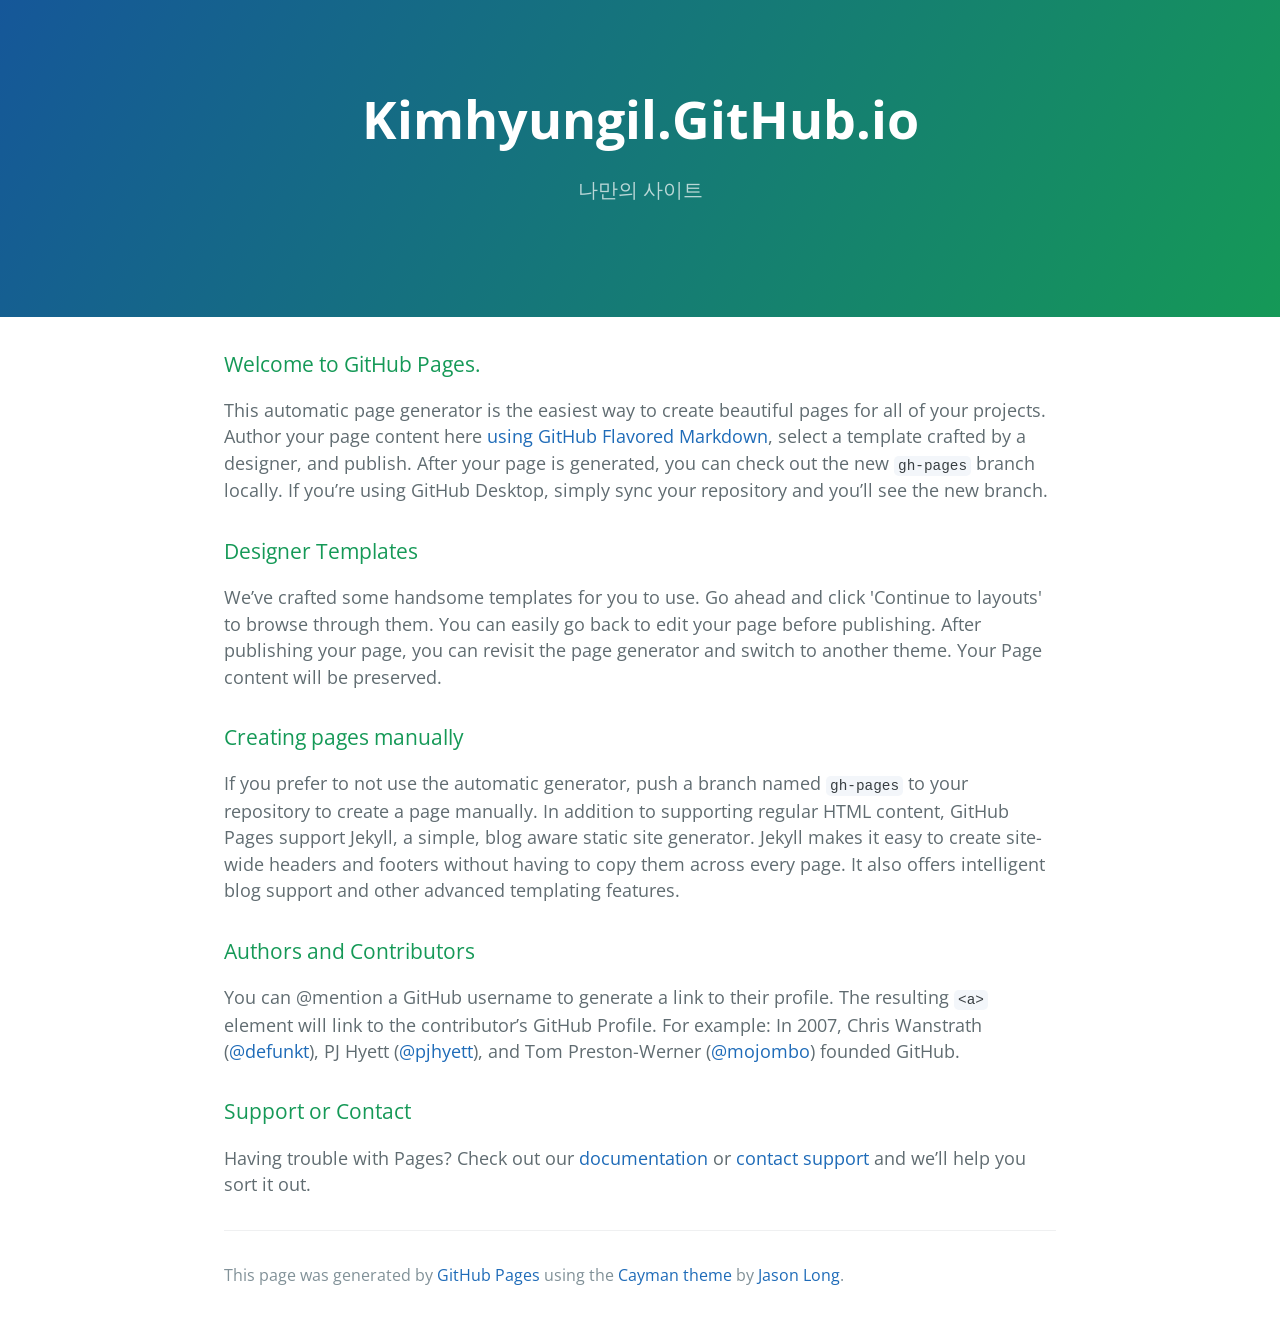
==== index.html @ faa1684a "Replace master branch with page content via GitHub" ====
<!DOCTYPE html>
<html lang="en-us">
  <head>
    <meta charset="UTF-8">
    <title>Kimhyungil.GitHub.io by KimHyungil</title>
    <meta name="viewport" content="width=device-width, initial-scale=1">
    <link rel="stylesheet" type="text/css" href="stylesheets/normalize.css" media="screen">
    <link href='https://fonts.googleapis.com/css?family=Open+Sans:400,700' rel='stylesheet' type='text/css'>
    <link rel="stylesheet" type="text/css" href="stylesheets/stylesheet.css" media="screen">
    <link rel="stylesheet" type="text/css" href="stylesheets/github-light.css" media="screen">
  </head>
  <body>
    <section class="page-header">
      <h1 class="project-name">Kimhyungil.GitHub.io</h1>
      <h2 class="project-tagline">나만의 사이트</h2>
    </section>

    <section class="main-content">
      <h3>
<a id="welcome-to-github-pages" class="anchor" href="#welcome-to-github-pages" aria-hidden="true"><span aria-hidden="true" class="octicon octicon-link"></span></a>Welcome to GitHub Pages.</h3>

<p>This automatic page generator is the easiest way to create beautiful pages for all of your projects. Author your page content here <a href="https://guides.github.com/features/mastering-markdown/">using GitHub Flavored Markdown</a>, select a template crafted by a designer, and publish. After your page is generated, you can check out the new <code>gh-pages</code> branch locally. If you’re using GitHub Desktop, simply sync your repository and you’ll see the new branch.</p>

<h3>
<a id="designer-templates" class="anchor" href="#designer-templates" aria-hidden="true"><span aria-hidden="true" class="octicon octicon-link"></span></a>Designer Templates</h3>

<p>We’ve crafted some handsome templates for you to use. Go ahead and click 'Continue to layouts' to browse through them. You can easily go back to edit your page before publishing. After publishing your page, you can revisit the page generator and switch to another theme. Your Page content will be preserved.</p>

<h3>
<a id="creating-pages-manually" class="anchor" href="#creating-pages-manually" aria-hidden="true"><span aria-hidden="true" class="octicon octicon-link"></span></a>Creating pages manually</h3>

<p>If you prefer to not use the automatic generator, push a branch named <code>gh-pages</code> to your repository to create a page manually. In addition to supporting regular HTML content, GitHub Pages support Jekyll, a simple, blog aware static site generator. Jekyll makes it easy to create site-wide headers and footers without having to copy them across every page. It also offers intelligent blog support and other advanced templating features.</p>

<h3>
<a id="authors-and-contributors" class="anchor" href="#authors-and-contributors" aria-hidden="true"><span aria-hidden="true" class="octicon octicon-link"></span></a>Authors and Contributors</h3>

<p>You can @mention a GitHub username to generate a link to their profile. The resulting <code>&lt;a&gt;</code> element will link to the contributor’s GitHub Profile. For example: In 2007, Chris Wanstrath (<a href="https://github.com/defunkt" class="user-mention">@defunkt</a>), PJ Hyett (<a href="https://github.com/pjhyett" class="user-mention">@pjhyett</a>), and Tom Preston-Werner (<a href="https://github.com/mojombo" class="user-mention">@mojombo</a>) founded GitHub.</p>

<h3>
<a id="support-or-contact" class="anchor" href="#support-or-contact" aria-hidden="true"><span aria-hidden="true" class="octicon octicon-link"></span></a>Support or Contact</h3>

<p>Having trouble with Pages? Check out our <a href="https://help.github.com/pages">documentation</a> or <a href="https://github.com/contact">contact support</a> and we’ll help you sort it out.</p>

      <footer class="site-footer">

        <span class="site-footer-credits">This page was generated by <a href="https://pages.github.com">GitHub Pages</a> using the <a href="https://github.com/jasonlong/cayman-theme">Cayman theme</a> by <a href="https://twitter.com/jasonlong">Jason Long</a>.</span>
      </footer>

    </section>

  
  </body>
</html>
---- stylesheets/stylesheet.css ----
* {
  box-sizing: border-box; }

body {
  padding: 0;
  margin: 0;
  font-family: "Open Sans", "Helvetica Neue", Helvetica, Arial, sans-serif;
  font-size: 16px;
  line-height: 1.5;
  color: #606c71; }

a {
  color: #1e6bb8;
  text-decoration: none; }
  a:hover {
    text-decoration: underline; }

.btn {
  display: inline-block;
  margin-bottom: 1rem;
  color: rgba(255, 255, 255, 0.7);
  background-color: rgba(255, 255, 255, 0.08);
  border-color: rgba(255, 255, 255, 0.2);
  border-style: solid;
  border-width: 1px;
  border-radius: 0.3rem;
  transition: color 0.2s, background-color 0.2s, border-color 0.2s; }
  .btn + .btn {
    margin-left: 1rem; }

.btn:hover {
  color: rgba(255, 255, 255, 0.8);
  text-decoration: none;
  background-color: rgba(255, 255, 255, 0.2);
  border-color: rgba(255, 255, 255, 0.3); }

@media screen and (min-width: 64em) {
  .btn {
    padding: 0.75rem 1rem; } }

@media screen and (min-width: 42em) and (max-width: 64em) {
  .btn {
    padding: 0.6rem 0.9rem;
    font-size: 0.9rem; } }

@media screen and (max-width: 42em) {
  .btn {
    display: block;
    width: 100%;
    padding: 0.75rem;
    font-size: 0.9rem; }
    .btn + .btn {
      margin-top: 1rem;
      margin-left: 0; } }

.page-header {
  color: #fff;
  text-align: center;
  background-color: #159957;
  background-image: linear-gradient(120deg, #155799, #159957); }

@media screen and (min-width: 64em) {
  .page-header {
    padding: 5rem 6rem; } }

@media screen and (min-width: 42em) and (max-width: 64em) {
  .page-header {
    padding: 3rem 4rem; } }

@media screen and (max-width: 42em) {
  .page-header {
    padding: 2rem 1rem; } }

.project-name {
  margin-top: 0;
  margin-bottom: 0.1rem; }

@media screen and (min-width: 64em) {
  .project-name {
    font-size: 3.25rem; } }

@media screen and (min-width: 42em) and (max-width: 64em) {
  .project-name {
    font-size: 2.25rem; } }

@media screen and (max-width: 42em) {
  .project-name {
    font-size: 1.75rem; } }

.project-tagline {
  margin-bottom: 2rem;
  font-weight: normal;
  opacity: 0.7; }

@media screen and (min-width: 64em) {
  .project-tagline {
    font-size: 1.25rem; } }

@media screen and (min-width: 42em) and (max-width: 64em) {
  .project-tagline {
    font-size: 1.15rem; } }

@media screen and (max-width: 42em) {
  .project-tagline {
    font-size: 1rem; } }

.main-content :first-child {
  margin-top: 0; }
.main-content img {
  max-width: 100%; }
.main-content h1, .main-content h2, .main-content h3, .main-content h4, .main-content h5, .main-content h6 {
  margin-top: 2rem;
  margin-bottom: 1rem;
  font-weight: normal;
  color: #159957; }
.main-content p {
  margin-bottom: 1em; }
.main-content code {
  padding: 2px 4px;
  font-family: Consolas, "Liberation Mono", Menlo, Courier, monospace;
  font-size: 0.9rem;
  color: #383e41;
  background-color: #f3f6fa;
  border-radius: 0.3rem; }
.main-content pre {
  padding: 0.8rem;
  margin-top: 0;
  margin-bottom: 1rem;
  font: 1rem Consolas, "Liberation Mono", Menlo, Courier, monospace;
  color: #567482;
  word-wrap: normal;
  background-color: #f3f6fa;
  border: solid 1px #dce6f0;
  border-radius: 0.3rem; }
  .main-content pre > code {
    padding: 0;
    margin: 0;
    font-size: 0.9rem;
    color: #567482;
    word-break: normal;
    white-space: pre;
    background: transparent;
    border: 0; }
.main-content .highlight {
  margin-bottom: 1rem; }
  .main-content .highlight pre {
    margin-bottom: 0;
    word-break: normal; }
.main-content .highlight pre, .main-content pre {
  padding: 0.8rem;
  overflow: auto;
  font-size: 0.9rem;
  line-height: 1.45;
  border-radius: 0.3rem; }
.main-content pre code, .main-content pre tt {
  display: inline;
  max-width: initial;
  padding: 0;
  margin: 0;
  overflow: initial;
  line-height: inherit;
  word-wrap: normal;
  background-color: transparent;
  border: 0; }
  .main-content pre code:before, .main-content pre code:after, .main-content pre tt:before, .main-content pre tt:after {
    content: normal; }
.main-content ul, .main-content ol {
  margin-top: 0; }
.main-content blockquote {
  padding: 0 1rem;
  margin-left: 0;
  color: #819198;
  border-left: 0.3rem solid #dce6f0; }
  .main-content blockquote > :first-child {
    margin-top: 0; }
  .main-content blockquote > :last-child {
    margin-bottom: 0; }
.main-content table {
  display: block;
  width: 100%;
  overflow: auto;
  word-break: normal;
  word-break: keep-all; }
  .main-content table th {
    font-weight: bold; }
  .main-content table th, .main-content table td {
    padding: 0.5rem 1rem;
    border: 1px solid #e9ebec; }
.main-content dl {
  padding: 0; }
  .main-content dl dt {
    padding: 0;
    margin-top: 1rem;
    font-size: 1rem;
    font-weight: bold; }
  .main-content dl dd {
    padding: 0;
    margin-bottom: 1rem; }
.main-content hr {
  height: 2px;
  padding: 0;
  margin: 1rem 0;
  background-color: #eff0f1;
  border: 0; }

@media screen and (min-width: 64em) {
  .main-content {
    max-width: 64rem;
    padding: 2rem 6rem;
    margin: 0 auto;
    font-size: 1.1rem; } }

@media screen and (min-width: 42em) and (max-width: 64em) {
  .main-content {
    padding: 2rem 4rem;
    font-size: 1.1rem; } }

@media screen and (max-width: 42em) {
  .main-content {
    padding: 2rem 1rem;
    font-size: 1rem; } }

.site-footer {
  padding-top: 2rem;
  margin-top: 2rem;
  border-top: solid 1px #eff0f1; }

.site-footer-owner {
  display: block;
  font-weight: bold; }

.site-footer-credits {
  color: #819198; }

@media screen and (min-width: 64em) {
  .site-footer {
    font-size: 1rem; } }

@media screen and (min-width: 42em) and (max-width: 64em) {
  .site-footer {
    font-size: 1rem; } }

@media screen and (max-width: 42em) {
  .site-footer {
    font-size: 0.9rem; } }
---- stylesheets/github-light.css ----
/*
The MIT License (MIT)

Copyright (c) 2016 GitHub, Inc.

Permission is hereby granted, free of charge, to any person obtaining a copy
of this software and associated documentation files (the "Software"), to deal
in the Software without restriction, including without limitation the rights
to use, copy, modify, merge, publish, distribute, sublicense, and/or sell
copies of the Software, and to permit persons to whom the Software is
furnished to do so, subject to the following conditions:

The above copyright notice and this permission notice shall be included in all
copies or substantial portions of the Software.

THE SOFTWARE IS PROVIDED "AS IS", WITHOUT WARRANTY OF ANY KIND, EXPRESS OR
IMPLIED, INCLUDING BUT NOT LIMITED TO THE WARRANTIES OF MERCHANTABILITY,
FITNESS FOR A PARTICULAR PURPOSE AND NONINFRINGEMENT. IN NO EVENT SHALL THE
AUTHORS OR COPYRIGHT HOLDERS BE LIABLE FOR ANY CLAIM, DAMAGES OR OTHER
LIABILITY, WHETHER IN AN ACTION OF CONTRACT, TORT OR OTHERWISE, ARISING FROM,
OUT OF OR IN CONNECTION WITH THE SOFTWARE OR THE USE OR OTHER DEALINGS IN THE
SOFTWARE.

*/

.pl-c /* comment */ {
  color: #969896;
}

.pl-c1 /* constant, variable.other.constant, support, meta.property-name, support.constant, support.variable, meta.module-reference, markup.raw, meta.diff.header */,
.pl-s .pl-v /* string variable */ {
  color: #0086b3;
}

.pl-e /* entity */,
.pl-en /* entity.name */ {
  color: #795da3;
}

.pl-smi /* variable.parameter.function, storage.modifier.package, storage.modifier.import, storage.type.java, variable.other */,
.pl-s .pl-s1 /* string source */ {
  color: #333;
}

.pl-ent /* entity.name.tag */ {
  color: #63a35c;
}

.pl-k /* keyword, storage, storage.type */ {
  color: #a71d5d;
}

.pl-s /* string */,
.pl-pds /* punctuation.definition.string, string.regexp.character-class */,
.pl-s .pl-pse .pl-s1 /* string punctuation.section.embedded source */,
.pl-sr /* string.regexp */,
.pl-sr .pl-cce /* string.regexp constant.character.escape */,
.pl-sr .pl-sre /* string.regexp source.ruby.embedded */,
.pl-sr .pl-sra /* string.regexp string.regexp.arbitrary-repitition */ {
  color: #183691;
}

.pl-v /* variable */ {
  color: #ed6a43;
}

.pl-id /* invalid.deprecated */ {
  color: #b52a1d;
}

.pl-ii /* invalid.illegal */ {
  color: #f8f8f8;
  background-color: #b52a1d;
}

.pl-sr .pl-cce /* string.regexp constant.character.escape */ {
  font-weight: bold;
  color: #63a35c;
}

.pl-ml /* markup.list */ {
  color: #693a17;
}

.pl-mh /* markup.heading */,
.pl-mh .pl-en /* markup.heading entity.name */,
.pl-ms /* meta.separator */ {
  font-weight: bold;
  color: #1d3e81;
}

.pl-mq /* markup.quote */ {
  color: #008080;
}

.pl-mi /* markup.italic */ {
  font-style: italic;
  color: #333;
}

.pl-mb /* markup.bold */ {
  font-weight: bold;
  color: #333;
}

.pl-md /* markup.deleted, meta.diff.header.from-file */ {
  color: #bd2c00;
  background-color: #ffecec;
}

.pl-mi1 /* markup.inserted, meta.diff.header.to-file */ {
  color: #55a532;
  background-color: #eaffea;
}

.pl-mdr /* meta.diff.range */ {
  font-weight: bold;
  color: #795da3;
}

.pl-mo /* meta.output */ {
  color: #1d3e81;
}
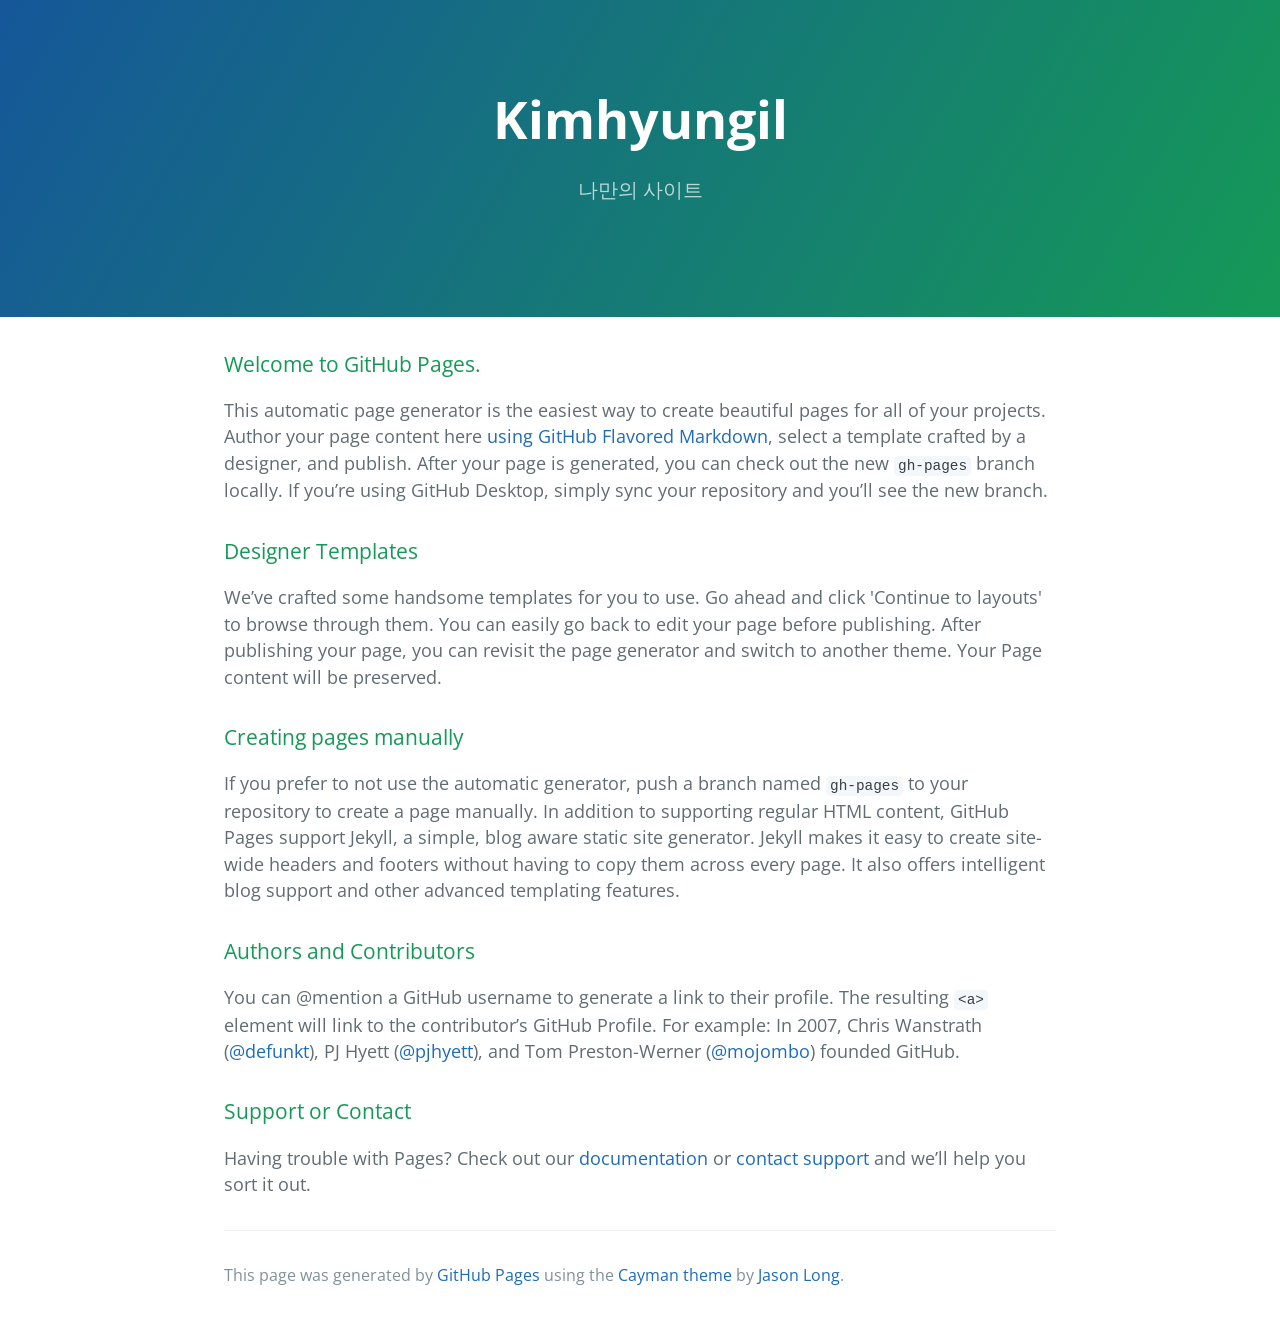
==== commit 66431bcd: "title modify" ====
--- a/index.html
+++ b/index.html
@@ -11,7 +11,7 @@
   </head>
   <body>
     <section class="page-header">
-      <h1 class="project-name">Kimhyungil.GitHub.io</h1>
+      <h1 class="project-name">Kimhyungil</h1>
       <h2 class="project-tagline">나만의 사이트</h2>
     </section>
 
